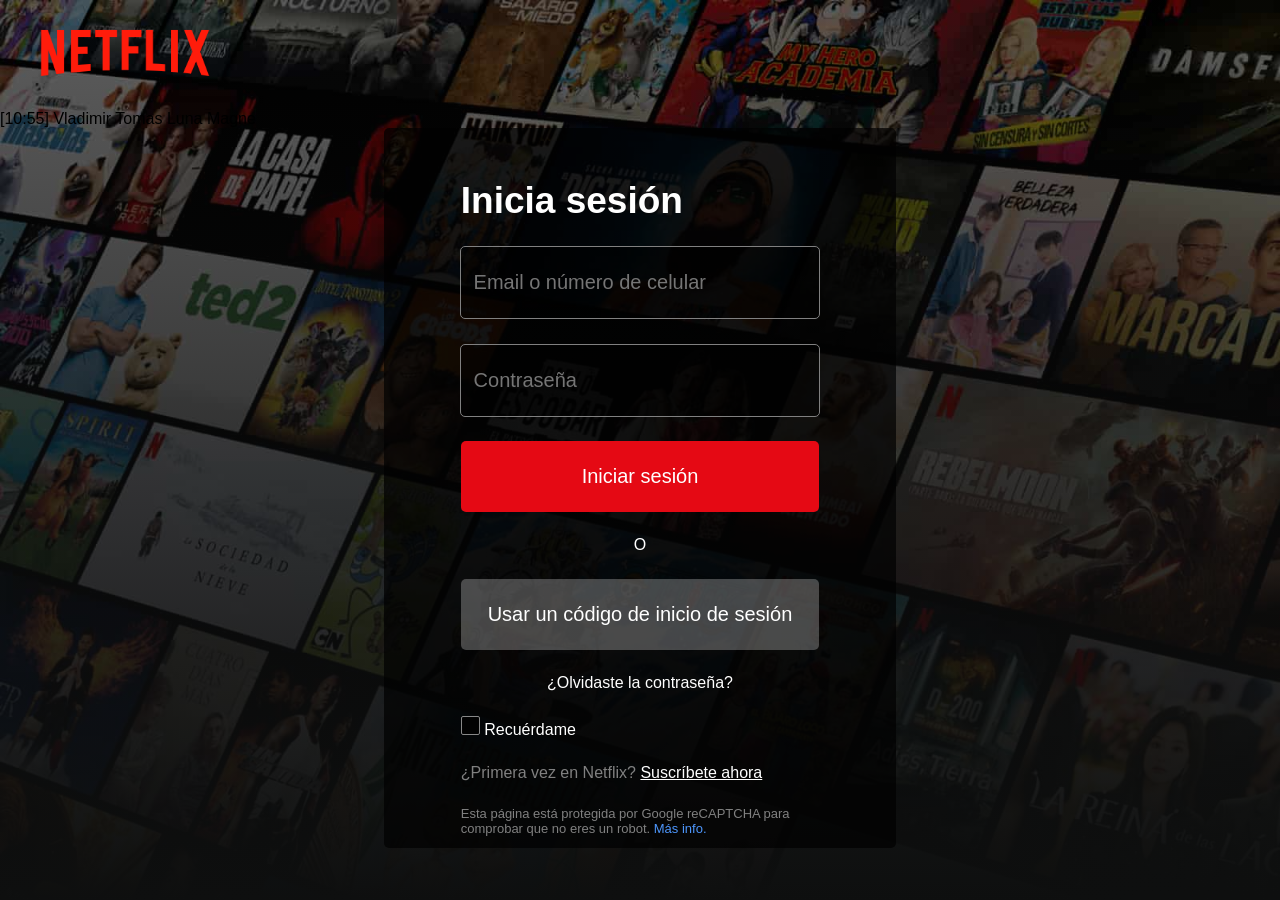
==== login.html @ 4d5f0acc "nuevo repositorio" ====
<!DOCTYPE html>
<html lang="es">
<head>
    <meta charset="UTF-8">
    <meta name="viewport" content="width=device-width, initial-scale=1.0">
    <link rel="stylesheet" href="fondo.css">
    <link rel="stylesheet" href="login.css">
    <title>Netflix</title>
</head>
<body>
    <header class="cabecera">
        <div>
        <img src="/netflix-logo.png" alt="" class="logo">
        </div>
        
    </header>
    
</body>
[10:55] Vladimir Tomas Luna Magne
<section class="contenido">
        <div class="card">
            <p class="texto-1">Inicia sesión</p>
            <input type="text" placeholder="Email o número de celular" class="input-form">
            <input type="password" placeholder="Contraseña" class="input-form">
            <button type="button" class="boton-sesion">Iniciar sesión</button>
            <p class="texto-2">O</p>
            <button type="button" class="boton-codigo">Usar un código de inicio de sesión</button>
            <a href="#" class="renovar-password">¿Olvidaste la contraseña?</a>
            <div class="opcion">
                <input type="checkbox" id="input-check" class="input-check">
                <label for="input-check">Recuérdame</label>
            </div>
            <p class="texto-3">¿Primera vez en Netflix? <a href="#" class="suscripcion">Suscríbete ahora</a></p>
            <p class="texto-4">Esta página está protegida por Google reCAPTCHA para comprobar que no eres un robot. <a href="#" class="informacion">Más info.</a></p>
        </div>
    </section>
</html>
---- fondo.css ----
*{
    padding: 0;
    margin: 0;
    font-family: 'Franklin Gothic Medium', 'Arial Narrow', Arial, sans-serif;
}
body{
  background-image: linear-gradient(rgba(0, 0, 0, 0.5),rgb(14, 15, 15)), url("../BO-es-20240429-popsignuptwoweeks-perspective_alpha_website_small.jpg");
    background-size: cover;
    background-repeat: no-repeat;
    width: 100vw;
    height: 100vh;
}
---- login.css ----
.cabecera{
    height: 10vh;
    display: flex;
    align-items: center;
    padding: 10px 40px;
}
.logo{
    width: 170px;
}
.contenido{
height: 80vh;
display: flex;
justify-content: center;
}
.card{
    background-color: red;
    width: 40%;
    display: flex;
    flex-direction: column;
    /*background-color: #00000080;*/
    justify-content: space-around;
    align-items: center;
    color: white;
    border-radius: 5px;
    background-color: #000000b4;
}
.texto-1{
    width: 70%;
    font-size: 37px;
    font-weight: bold;
    margin-top: 40px;
}
.input-form{
    width: 65%;
    padding: 24px 2.5%;
    background-color: #00000080;
    border-radius: 5px;
    border: 1px solid gray;
    font-size: 20px;
    color: white;
}
.input-form:focus{
    border: 3px solid white;
    outline: none;
}
.boton-sesion{
    color: white;
    background-color: #e50914;
    border: none;
    border-radius: 5px;
    font-size: 20px;
    cursor: pointer;
    padding: 24px 16px;
    width: 70%;
    transition: 1s;
}
.boton-sesion:hover{
    background-color: #c4151e;
    transform: scale(1.1);
    
}
.texto-2{
    width: 70%;
    text-align: center;
    font-size: 16px;
}
.boton-codigo{
    color: white;
    background-color: #ffffff42;
    border: none;
    border-radius: 5px;
    font-size: 20px;
    cursor: pointer;
    padding: 24px 16px;
    width: 70%;
    transition: 1s;
}
.boton-codigo:hover{
background-color: #000000b4;
transform: scale(1.1);
}
.renovar-password{
    color: white;
    font-size: 16px;
    text-decoration: none;
  }
  .renovar-password:hover{
    text-decoration: underline;
    color: gray;
  }
  .opcion{
    width: 70%;
    text-align: left;
  }
  /*.checkbox{
transform: scaleX(1.5);
cursor: pointer;
margin-right: 10px;
accent-color: black;
  }*/
  .input-check{
    cursor: pointer;
    border: 1px solid #888;
    border-radius: 2px;
    background-color: #020202;
    appearance: none;
    width: 19px;
    height: 19px;
    transition: 0.8s;
}
 
.input-check:hover{
    border: 1px solid white;
}
 
.input-check:checked{
    background-color: rgb(198, 198, 198);
    background-image: url("data:image/svg+xml,%3csvg viewBox='0 0 16 16' fill='black' xmlns='http://www.w3.org/2000/svg'%3e%3cpath d='M12.207 4.793a1 1 0 010 1.414l-5 5a1 1 0 01-1.414 0l-2-2a1 1 0 011.414-1.414L6.5 9.086l4.293-4.293a1 1 0 011.414 0z'/%3e%3c/svg%3e");
 } 
 .suscripcion{
    color: white;
 }
 .texto-3{
    width: 70%;
    text-align: left;
    color: gray;
 }
.texto-4{
    width: 70%;
    color: gray;
    text-align: left;
    font-size: 13px;
}
.informacion{
    text-decoration: none;
    color: #4d96fc;
}
.informacion:hover{
    text-decoration: underline;
}
@media screen and (max-width:600px) {
    .card {
        width: 100%;
    }
 
    body {
        background-image: none;
        background-color: black;
    }
    .texto-1,
    .boton-sesion,
    .texto-2,
    .boton-codigo,
    .opcion,
    .texto-3,
    .texto-4 {
        width: 90%;
    }
    .input-form{
        width: 85%;
    }
}
@media screen and (max-height:600px) {

body{
    height: 100%;
}
.cabecera{
    height: 10%;
}
.contenido{
height: 90%;
}
}
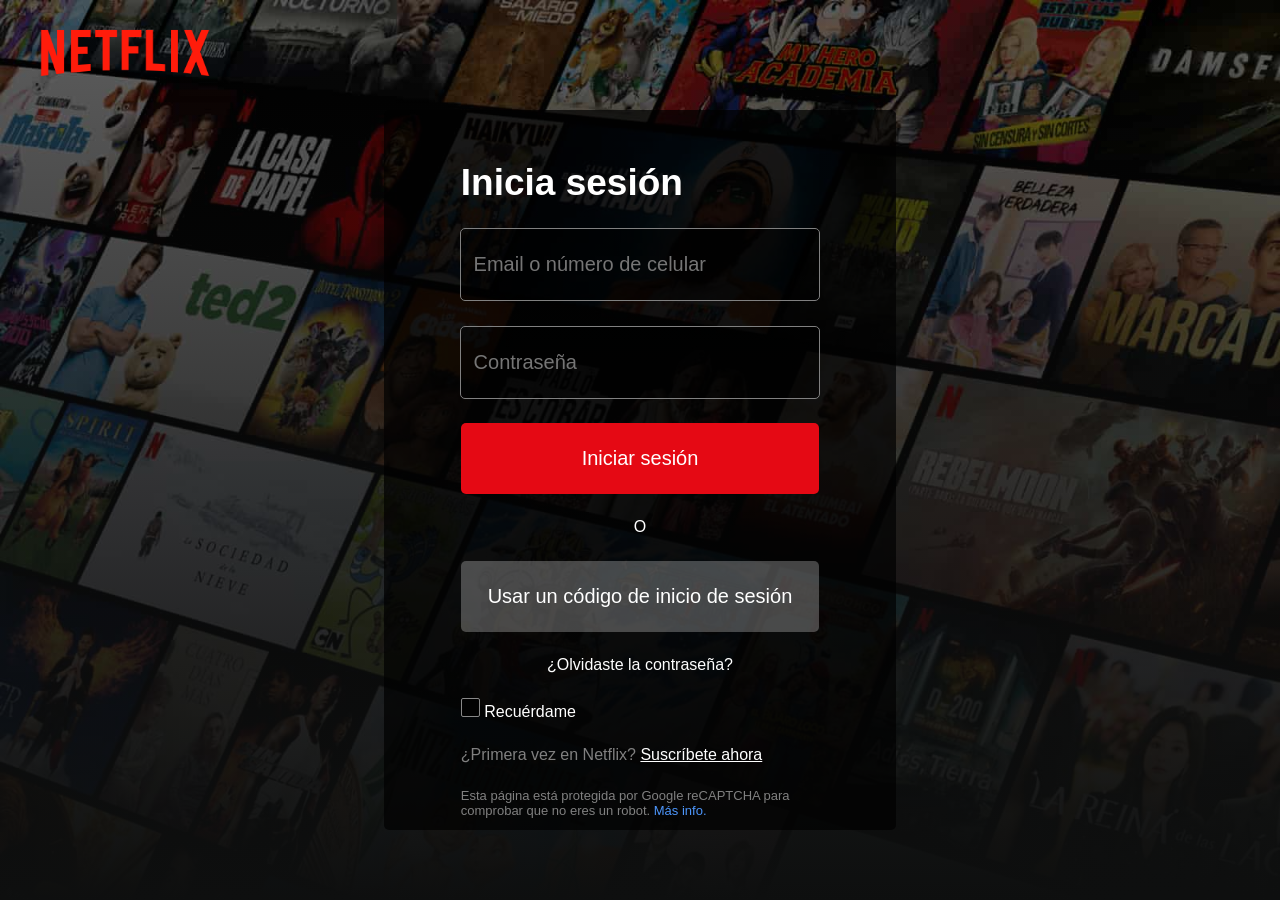
==== commit 107dbb80: "se ha eliminado una frase en la linea 19 de vsc" ====
--- a/login.html
+++ b/login.html
@@ -16,7 +16,7 @@
     </header>
     
 </body>
-[10:55] Vladimir Tomas Luna Magne
+
 <section class="contenido">
         <div class="card">
             <p class="texto-1">Inicia sesión</p>
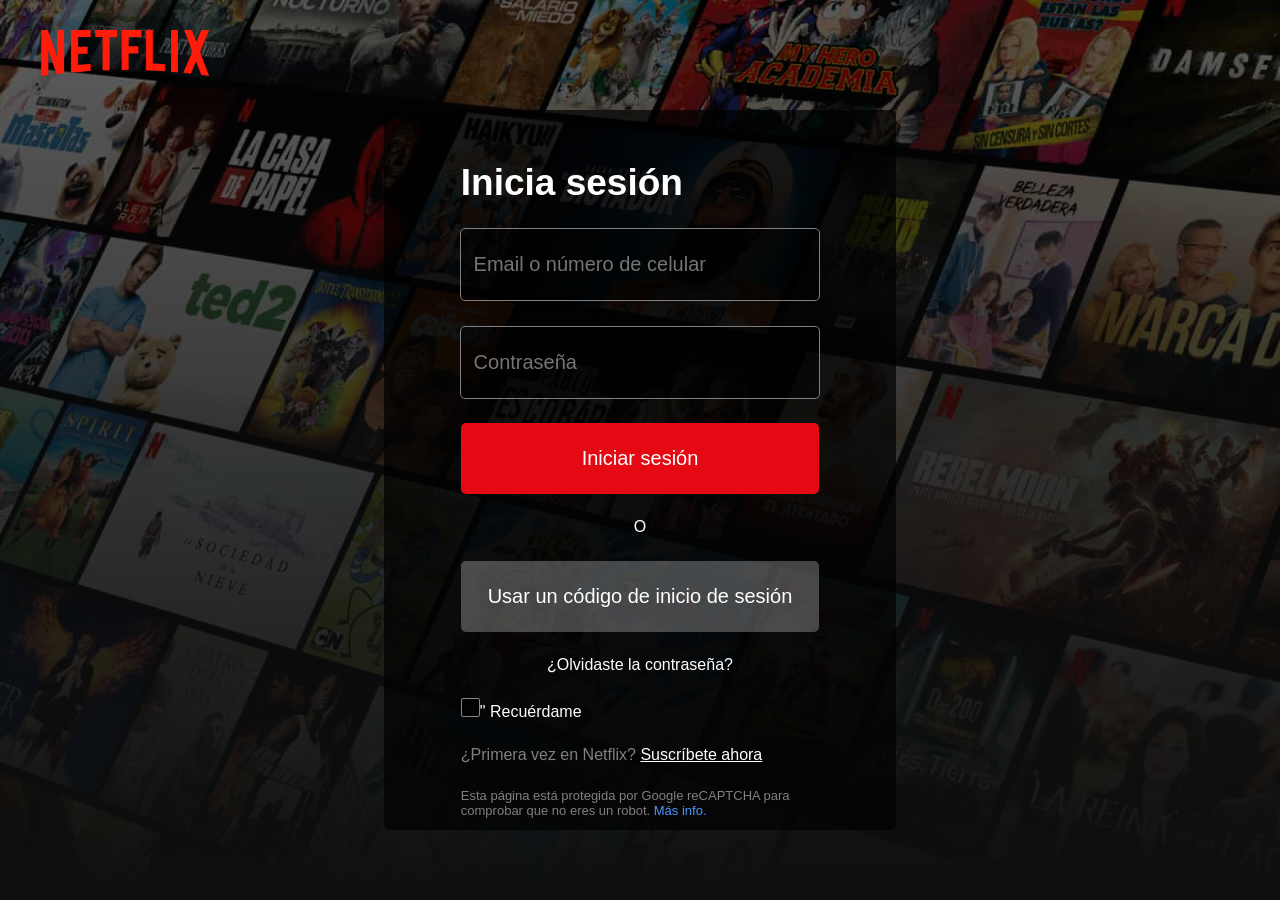
==== commit c31f3a81: "se ha borrado comillas en la línea 18" ====
--- a/login.html
+++ b/login.html
@@ -27,7 +27,7 @@
             <button type="button" class="boton-codigo">Usar un código de inicio de sesión</button>
             <a href="#" class="renovar-password">¿Olvidaste la contraseña?</a>
             <div class="opcion">
-                <input type="checkbox" id="input-check" class="input-check">
+                <input type="checkbox" id="input-check" class="input-check">"
                 <label for="input-check">Recuérdame</label>
             </div>
             <p class="texto-3">¿Primera vez en Netflix? <a href="#" class="suscripcion">Suscríbete ahora</a></p>
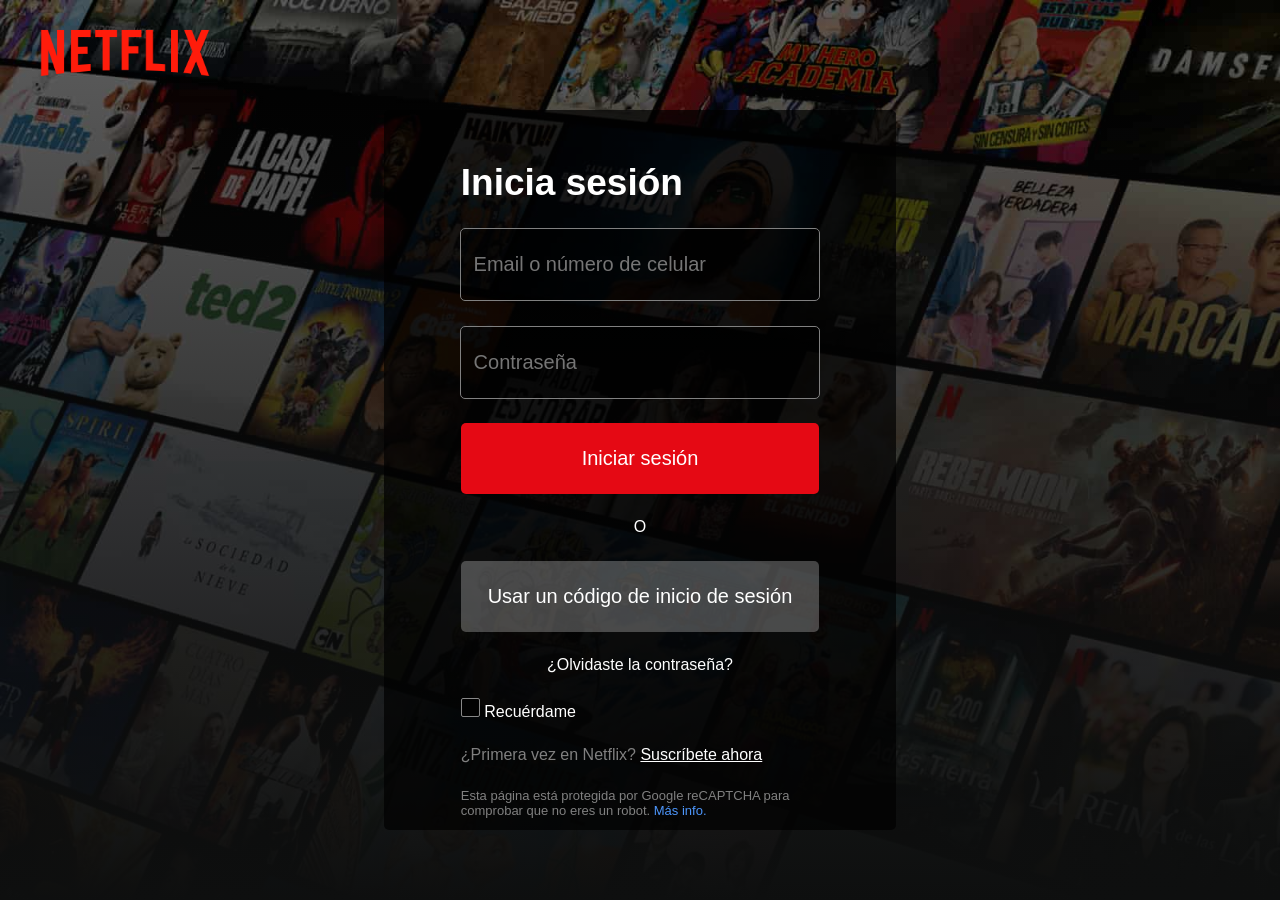
==== commit f78afe50: "se borró comillas de la línea 30" ====
--- a/login.html
+++ b/login.html
@@ -27,7 +27,7 @@
             <button type="button" class="boton-codigo">Usar un código de inicio de sesión</button>
             <a href="#" class="renovar-password">¿Olvidaste la contraseña?</a>
             <div class="opcion">
-                <input type="checkbox" id="input-check" class="input-check">"
+                <input type="checkbox" id="input-check" class="input-check">
                 <label for="input-check">Recuérdame</label>
             </div>
             <p class="texto-3">¿Primera vez en Netflix? <a href="#" class="suscripcion">Suscríbete ahora</a></p>
